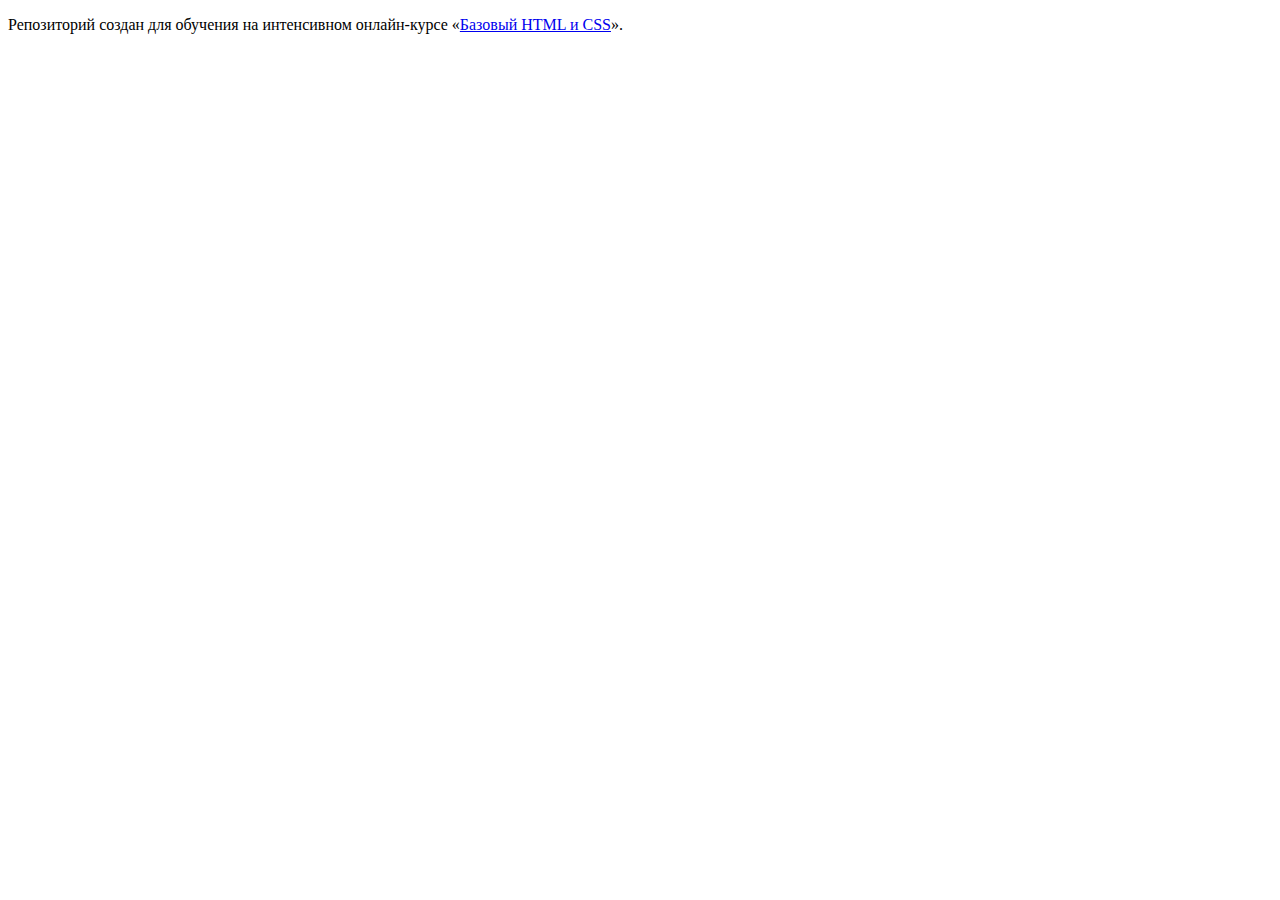
==== index.html @ 3722a463 ":hatching_chick:" ====
<!DOCTYPE html>
<html lang="ru">
  <head>
    <meta charset="utf-8">
    <title>HTML Academy: Барбершоп</title>
  </head>
  <body>

    <p>Репозиторий создан для обучения на интенсивном онлайн‑курсе «<a href="https://htmlacademy.ru/intensive/htmlcss">Базовый HTML и CSS</a>».</p>

  </body>
</html>
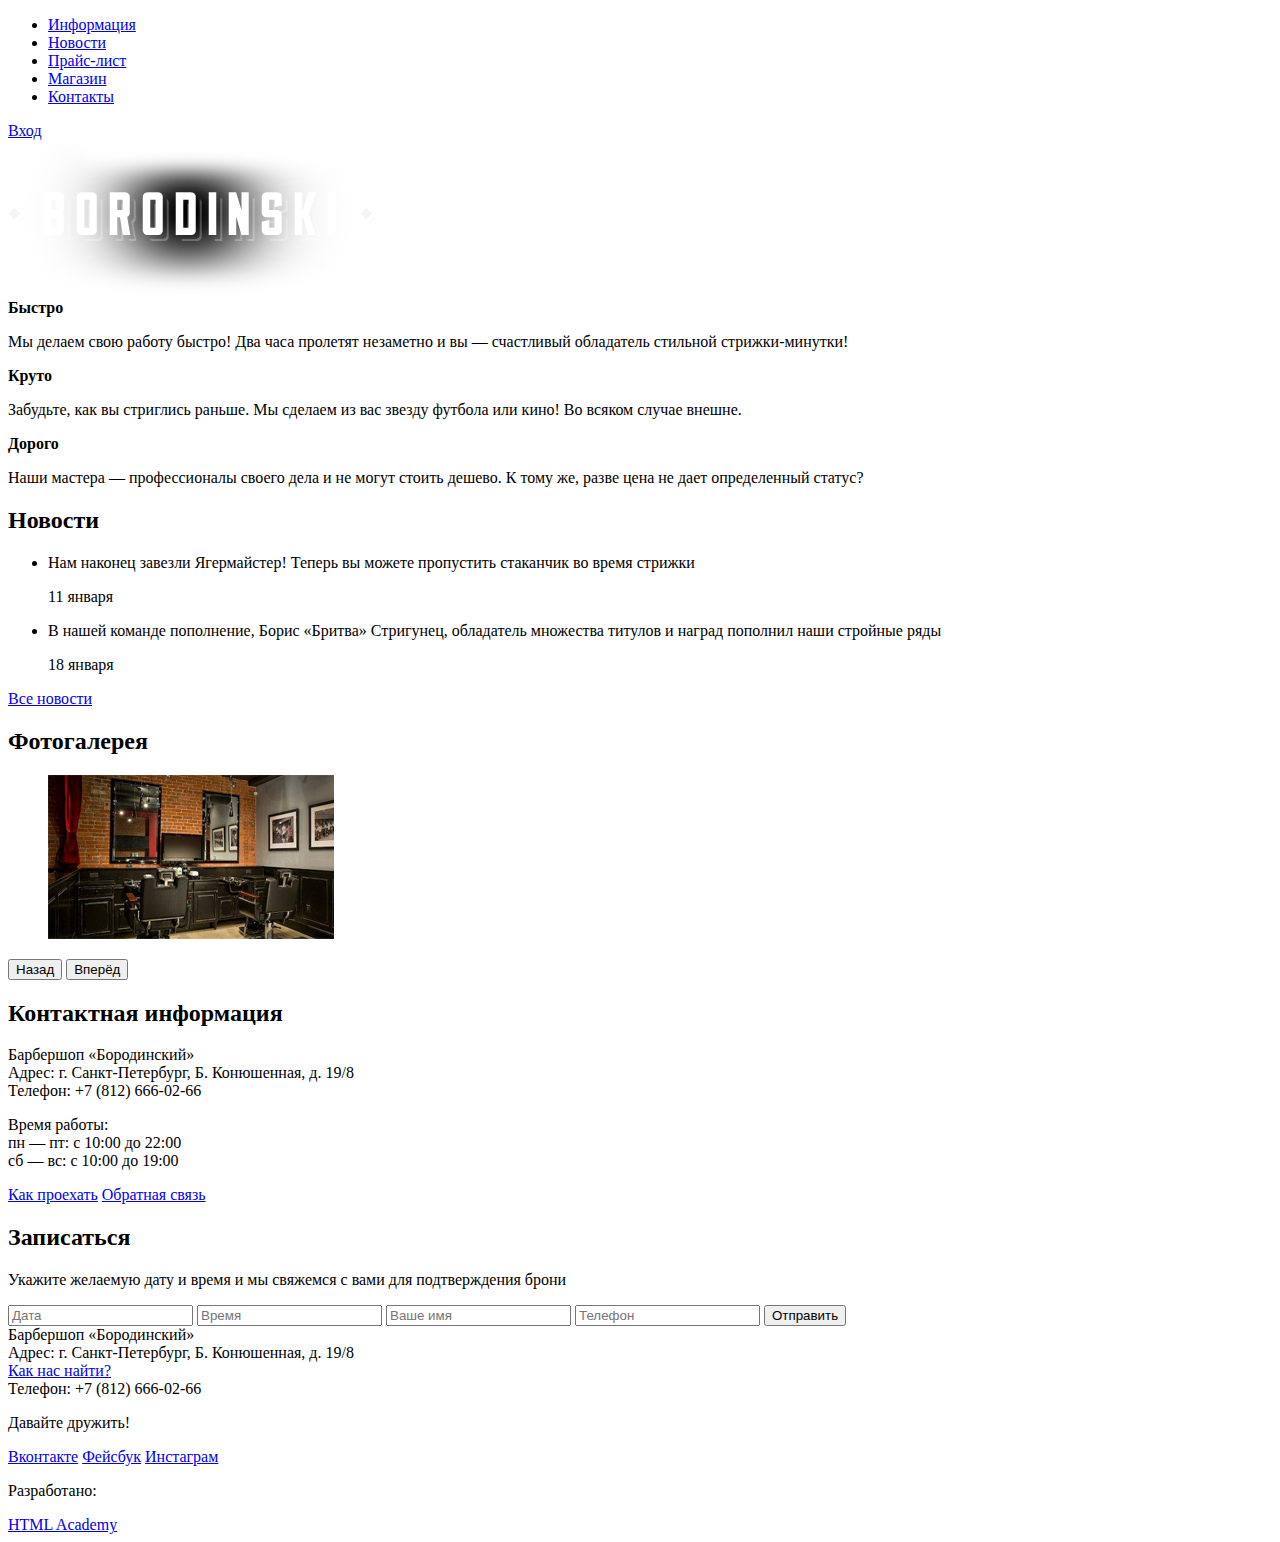
==== commit 74e6cd81: "#19 Подготовка графики и текстовых стилей «Барбершопа»" ====
--- a/index.html
+++ b/index.html
@@ -2,11 +2,128 @@
 <html lang="ru">
   <head>
     <meta charset="utf-8">
-    <title>HTML Academy: Барбершоп</title>
+    <title>Барбершоп «Бородинский»</title>
+		<link href="style.css" rel="stylesheet">
   </head>
   <body>
-
-    <p>Репозиторий создан для обучения на интенсивном онлайн‑курсе «<a href="https://htmlacademy.ru/intensive/htmlcss">Базовый HTML и CSS</a>».</p>
-
+    <header class="main-header">
+      <div class="container">
+        <nav class="main-navigation">
+          <ul>
+            <li>
+              <a href="#">Информация</a>
+            </li>
+            <li>
+              <a href="#">Новости</a>
+            </li>
+            <li>
+              <a href="#">Прайс-лист</a>
+            </li>
+            <li>
+              <a href="#">Магазин</a>
+            </li>
+            <li>
+              <a href="#">Контакты</a>
+            </li>
+          </ul>
+        </nav>
+        <div class="user-block">
+          <a class="login" href="#">Вход</a>
+        </div>
+      </div>
+    </header>
+    <main class="container">
+      <div class="index-logo">
+        <img src="img/index-logo.png" width="368" height="155" alt="Барбершоп «Бородинский»">
+      </div>
+      <section class="features">
+        <div class="features-item">
+          <b class="features-name">Быстро</b>
+          <p>Мы делаем свою работу быстро! Два часа пролетят незаметно и вы — счастливый обладатель стильной стрижки-минутки!</p>
+        </div>
+        <div class="features-item">
+          <b class="features-name">Круто</b>
+          <p>Забудьте, как вы стриглись раньше. Мы сделаем из вас звезду футбола или кино! Во всяком случае внешне.</p>
+        </div>
+        <div class="features-item">
+          <b class="features-name">Дорого</b>
+          <p>Наши мастера — профессионалы своего дела и не могут стоить дешево. К тому же, разве цена не дает определенный статус?</p>
+        </div>
+      </section>
+      <div class="index-content">
+        <div class="index-content-left">
+          <h2 class="index-content-title">Новости</h2>
+          <ul class="news-preview">
+            <li>
+              <p>Нам наконец завезли Ягермайстер! Теперь вы можете пропустить стаканчик во время стрижки</p>
+              <time datetime="2016-01-11">11 января</time>
+            </li>
+            <li>
+              <p>В нашей команде пополнение, Борис «Бритва» Стригунец, обладатель множества титулов и наград пополнил наши стройные ряды</p>
+              <time datetime="2016-01-18">18 января</time>
+            </li>
+          </ul>
+          <a class="btn" href="#">Все новости</a>
+        </div>
+        <div class="index-content-right">
+          <h2 class="index-content-title">Фотогалерея</h2>
+          <div class="gallery">
+            <figure class="gallery-content">
+              <img src="img/photo-1.jpg" width="286" height="164" alt="">
+            </figure>
+            <button class="btn gallery-prev">Назад</button>
+            <button class="btn gallery-next">Вперёд</button>
+          </div>
+        </div>
+      </div>
+      <div class="index-content">
+        <div class="index-content-left">
+          <h2 class="index-content-title">Контактная информация</h2>
+          <p>
+            Барбершоп «Бородинский»<br>
+            Адрес: г. Санкт-Петербург, Б. Конюшенная, д. 19/8<br>
+            Телефон: +7 (812) 666-02-66
+          </p>
+          <p>
+            Время работы:<br>
+            пн — пт: с 10:00 до 22:00<br>
+            сб — вс: с 10:00 до 19:00
+          </p>
+          <a class="btn" href="#">Как проехать</a>
+          <a class="btn" href="#">Обратная связь</a>
+        </div>
+        <div class="index-content-right">
+          <h2 class="index-content-title">Записаться</h2>
+          <p>Укажите желаемую дату и время и мы свяжемся с вами для подтверждения брони</p>
+          <form class="appointment-form" action="https://echo.htmlacademy.ru" method="post">
+            <input type="text" name="date" value="" placeholder="Дата">
+            <input type="text" name="time" value="" placeholder="Время">
+            <input type="text" name="name" value="" placeholder="Ваше имя">
+            <input type="tel" name="phone" value="" placeholder="Телефон">
+            <button class="btn" type="submit">Отправить</button>
+          </form>
+        </div>
+      </div>
+    </main>
+    <footer class="main-footer">
+      <div class="container">
+        <section class="footer-contacts">
+          Барбершоп «Бородинский»<br>
+          Адрес: г. Санкт-Петербург, Б. Конюшенная, д. 19/8<br>
+          <a href="#">Как нас найти?</a><br>
+          Телефон: +7 (812) 666-02-66
+        </section>
+        <section class="footer-social">
+          <p>Давайте дружить!</p>
+          <a class="social-btn social-btn-vk" href="#">Вконтакте</a>
+          <a class="social-btn social-btn-fb" href="#">Фейсбук</a>
+          <a class="social-btn social-btn-inst" href="#">Инстаграм</a>
+        </section>
+        <section class="footer-copyright">
+          <p>Разработано:</p>
+          <a class="btn" href="https://htmlacademy.ru">HTML Academy</a>
+        </section>
+      </div>
+    </footer>
   </body>
-</html>
+</html>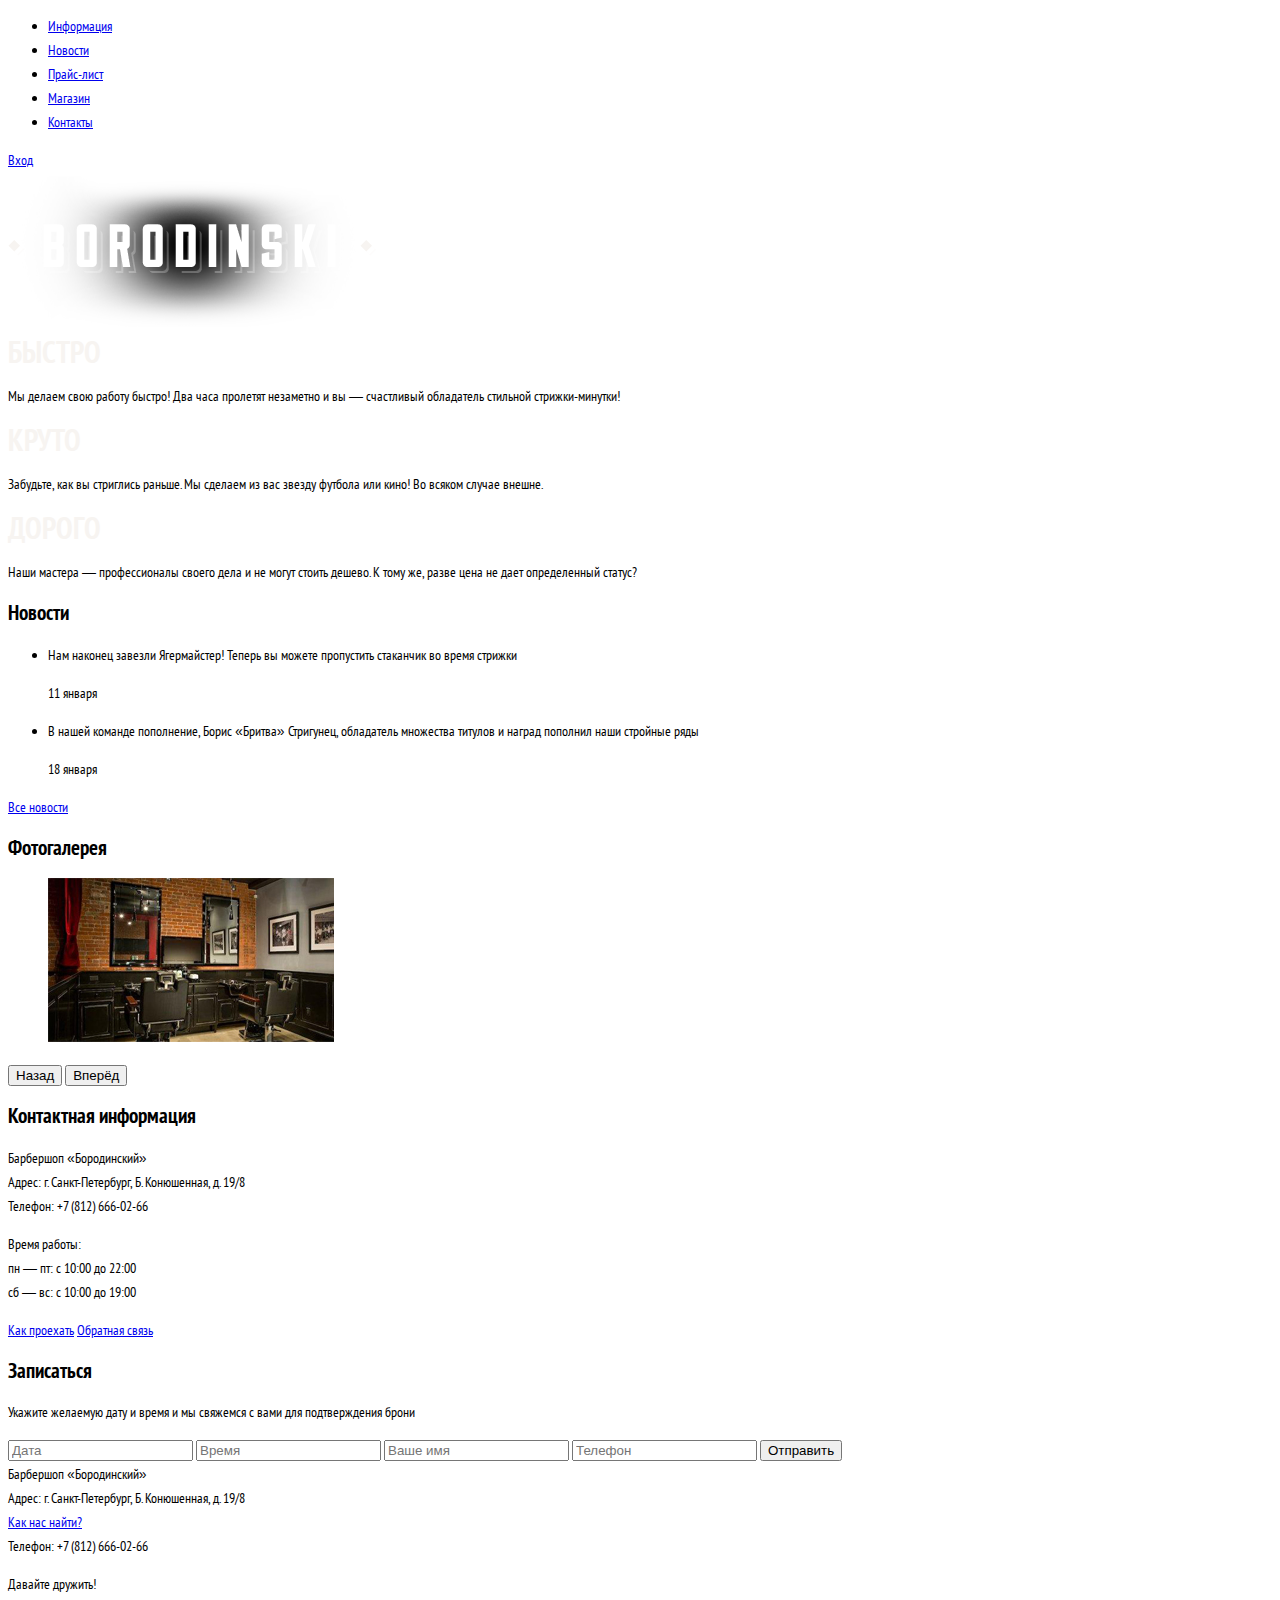
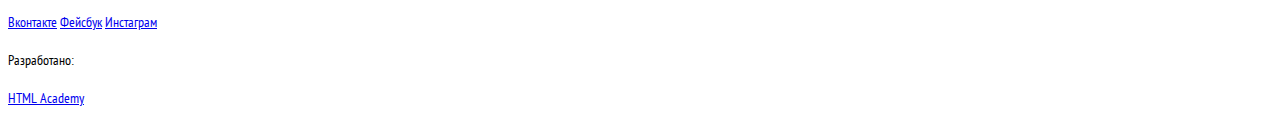
==== commit c77b5b8f: "#19 Подготовка графики и текстовых стилей «Барбершопа», исправление замечаний" ====
--- a/index.html
+++ b/index.html
@@ -3,7 +3,7 @@
   <head>
     <meta charset="utf-8">
     <title>Барбершоп «Бородинский»</title>
-		<link href="style.css" rel="stylesheet">
+		<link href="css/style.css" rel="stylesheet">
   </head>
   <body>
     <header class="main-header">
--- a/css/style.css
+++ b/css/style.css
@@ -0,0 +1,40 @@
+@font-face {
+	font-family: "PT Sans Narrow";
+	src:
+		local("PT Sans Narrow"),
+		url("../fonts/ptsansnarrow.woff") format("woff"),
+		url(https://fonts.googleapis.com/css?family=PT+Sans+Narrow);
+  font-weight: normal;
+  font-style: normal;
+}
+
+@font-face {
+	font-family: "PT Sans Narrow";
+	src:
+		local("PT Sans Narrow Bold"),
+		url("../fonts/ptsansnarrowbold.woff") format("woff"),
+		url(https://fonts.googleapis.com/css?family=PT+Sans+Narrow:700);
+  font-weight: bold;
+  font-style: normal;
+}
+
+body {
+	font-size: 14px; 
+	line-height: 24px;
+	color: #000000;
+	font-weight: normal;
+  font-family: "PT Sans Narrow", "Arial", sans-serif;   
+}
+
+h1 {
+  font-size: 30px;
+	line-height: 36px; 
+	text-transform: uppercase;
+}
+
+.features-name {
+	font-size: 30px;
+	line-height: 36px;
+	color: #f7f4f1;
+	text-transform: uppercase; 
+}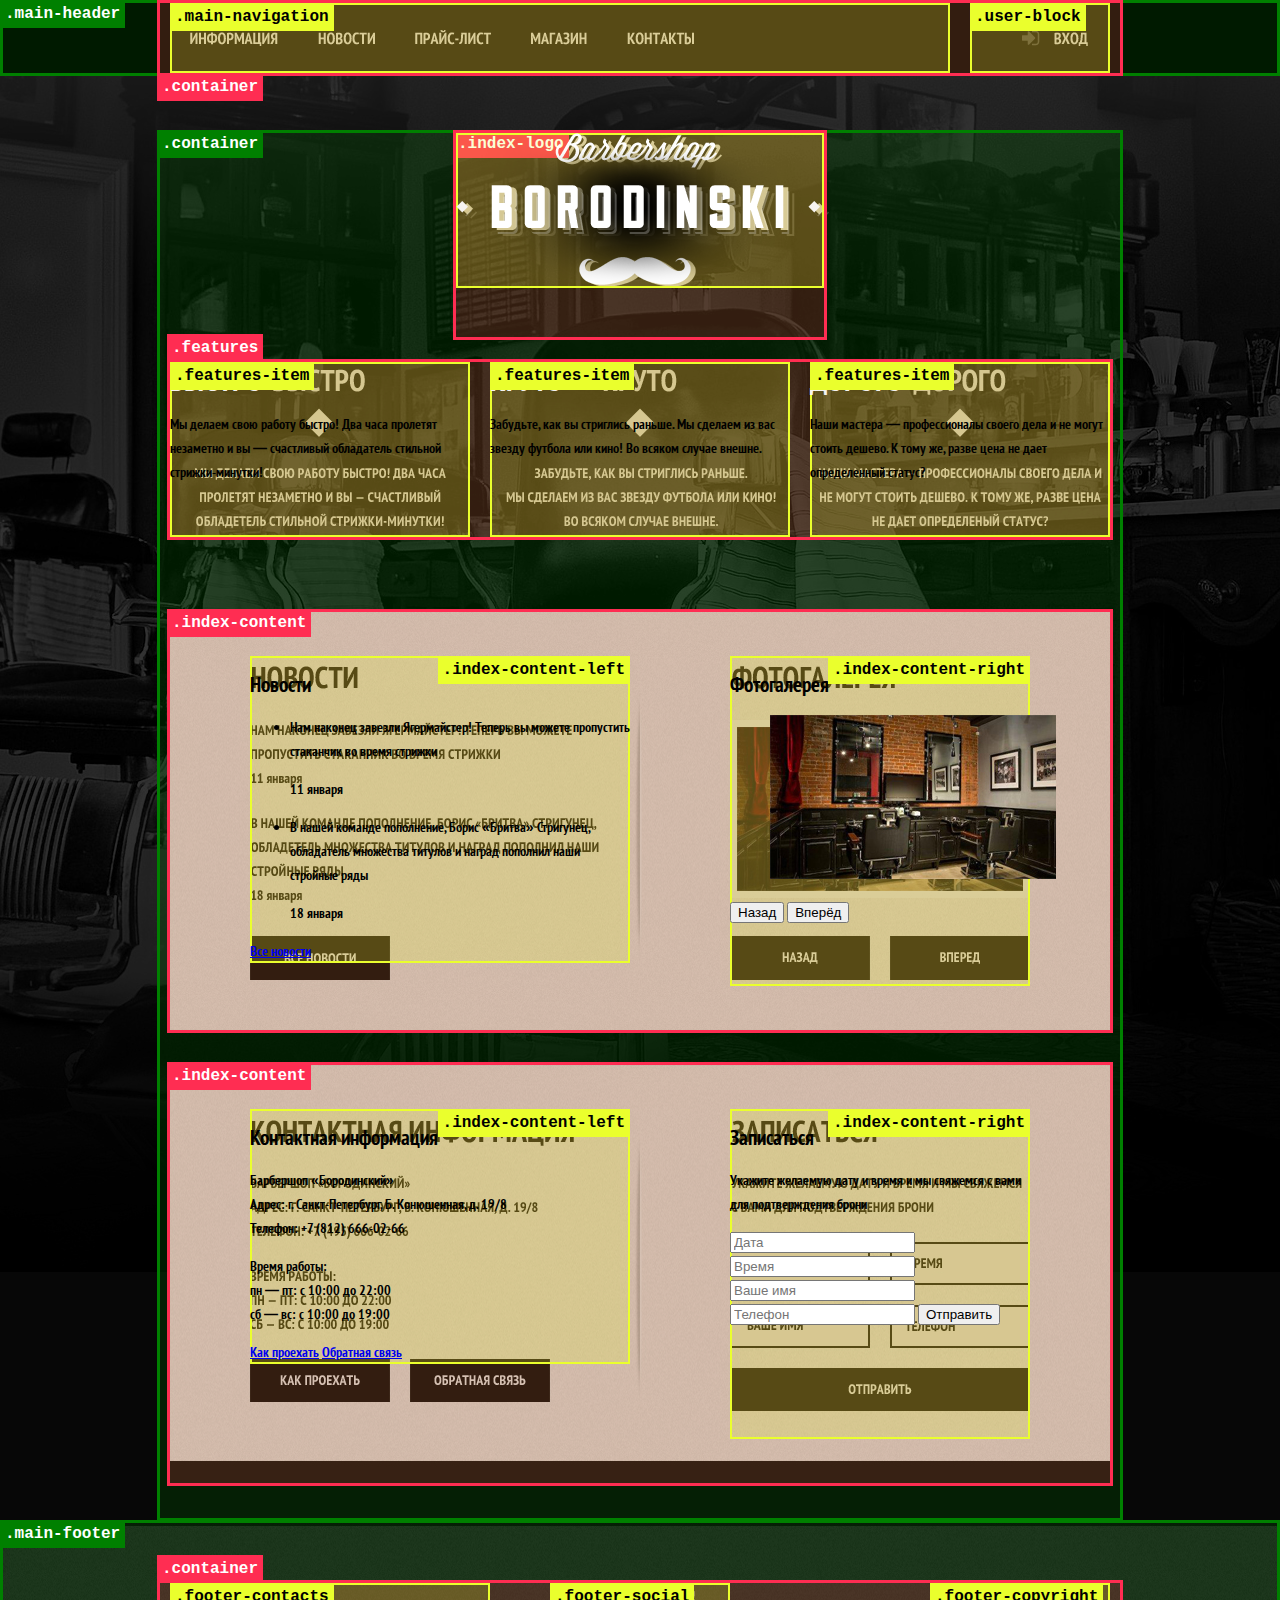
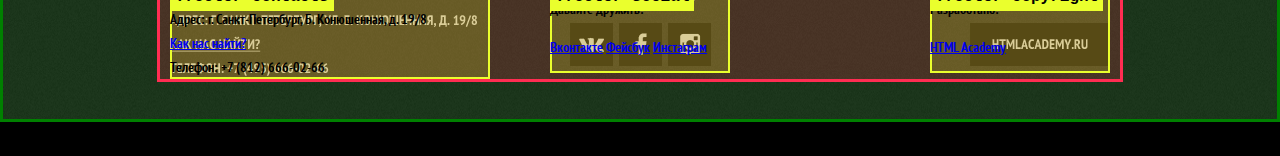
==== commit c1f2812d: "#23 Сетка «Барбершопа»" ====
--- a/index.html
+++ b/index.html
@@ -3,12 +3,12 @@
   <head>
     <meta charset="utf-8">
     <title>Барбершоп «Бородинский»</title>
-		<link href="css/style.css" rel="stylesheet">
+		<link href="css/style1.css" rel="stylesheet">
   </head>
   <body>
     <header class="main-header">
-      <div class="container">
-        <nav class="main-navigation">
+      <div class="container clearfix">
+        <nav class="main-navigation"><!--
           <ul>
             <li>
               <a href="#">Информация</a>
@@ -25,18 +25,18 @@
             <li>
               <a href="#">Контакты</a>
             </li>
-          </ul>
+          </ul>-->
         </nav>
         <div class="user-block">
           <a class="login" href="#">Вход</a>
         </div>
       </div>
     </header>
-    <main class="container">
+    <main class="container clearfix">
       <div class="index-logo">
         <img src="img/index-logo.png" width="368" height="155" alt="Барбершоп «Бородинский»">
       </div>
-      <section class="features">
+      <section class="features clearfix">
         <div class="features-item">
           <b class="features-name">Быстро</b>
           <p>Мы делаем свою работу быстро! Два часа пролетят незаметно и вы — счастливый обладатель стильной стрижки-минутки!</p>
@@ -50,7 +50,7 @@
           <p>Наши мастера — профессионалы своего дела и не могут стоить дешево. К тому же, разве цена не дает определенный статус?</p>
         </div>
       </section>
-      <div class="index-content">
+      <div class="index-content clearfix">
         <div class="index-content-left">
           <h2 class="index-content-title">Новости</h2>
           <ul class="news-preview">
@@ -76,7 +76,7 @@
           </div>
         </div>
       </div>
-      <div class="index-content">
+      <div class="index-content clearfix">
         <div class="index-content-left">
           <h2 class="index-content-title">Контактная информация</h2>
           <p>
@@ -106,7 +106,7 @@
       </div>
     </main>
     <footer class="main-footer">
-      <div class="container">
+      <div class="container clearfix">
         <section class="footer-contacts">
           Барбершоп «Бородинский»<br>
           Адрес: г. Санкт-Петербург, Б. Конюшенная, д. 19/8<br>
--- a/css/style1.css
+++ b/css/style1.css
@@ -0,0 +1,335 @@
+@font-face {
+	font-family: "PT Sans Narrow";
+	src:
+		local("PT Sans Narrow"),
+		url("../fonts/ptsansnarrow.woff") format("woff"),
+		url(https://fonts.googleapis.com/css?family=PT+Sans+Narrow);
+  font-weight: normal;
+  font-style: normal;
+}
+
+@font-face {
+	font-family: "PT Sans Narrow";
+	src:
+		local("PT Sans Narrow Bold"),
+		url("../fonts/ptsansnarrowbold.woff") format("woff"),
+		url(https://fonts.googleapis.com/css?family=PT+Sans+Narrow:700);
+  font-weight: bold;
+  font-style: normal;
+}
+
+body {
+	font-size: 14px; 
+	line-height: 24px;
+	color: #000000;
+	font-weight: bold;
+  font-family: "PT Sans Narrow", "Arial", sans-serif;   
+}
+
+h1 {
+  font-size: 30px;
+	line-height: 36px; 
+	text-transform: uppercase;
+}
+
+.features-name {
+	font-size: 30px;
+	line-height: 36px;
+	color: #f7f4f1;
+	text-transform: uppercase; 
+}
+
+
+
+html,
+body {
+  min-width: 1122px;
+  min-height: 1750px;
+  margin: 0;
+  padding: 0;
+}
+
+body {
+  background: #000000 url("../img/barbershop-index.jpg") no-repeat 50% 3px;
+  background-size: 2560px auto;
+}
+
+.clearfix::after {
+  content: "";
+
+  display: table;
+  clear: both;
+}
+
+.container {
+  width: 940px;
+  margin: 0 auto;
+  padding: 0 10px;
+}
+
+.main-header {
+  margin-bottom: 60px;
+}
+
+.main-navigation {
+  float: left;
+  width: 780px;
+
+  /* Только для оформления сетки */
+  min-height: 70px;
+}
+
+.user-block {
+  float: right;
+  width: 140px;
+
+  /* Только для оформления сетки */
+  min-height: 70px;
+}
+
+.index-logo {
+  width: 368px;
+  min-height: 204px;
+  margin-right: auto;
+  margin-left: auto;
+  margin-bottom: 25px;
+}
+
+.features {
+  margin-bottom: 75px;
+}
+
+.features-item {
+  float: left;
+  width: 300px;
+  margin-right: 20px;
+  
+  /* Только для оформления сетки */
+  min-height: 175px;
+}
+
+.features-item:last-child {
+  margin-right: 0;
+}
+
+.index-content {
+  margin-bottom: 35px;
+  padding: 44px 80px;
+}
+
+.index-content-left {
+  float: left;
+  width: 380px;
+  
+  /* Только для оформления сетки */
+  min-height: 200px;
+}
+
+.index-content-right {
+  float: right;
+  width: 300px;
+
+  /* Только для оформления сетки */
+  min-height: 330px;
+}
+
+.main-footer {
+  margin-top: 5px;
+  padding-top: 60px;
+  padding-bottom: 40px;
+}
+
+.footer-contacts {
+  float: left;
+  width: 320px;
+  margin-right: 60px;
+
+  /* Только для оформления сетки */
+  min-height: 90px;
+}
+
+.footer-social {
+  float: left;
+  width: 180px;
+
+  /* Только для оформления сетки */
+  min-height: 90px;
+}
+
+.footer-copyright {
+  float: right;
+  width: 180px;
+
+  /* Только для оформления сетки */
+  min-height: 90px;
+}
+
+
+
+
+
+
+
+
+
+
+
+
+
+
+
+
+
+
+
+
+
+
+/*======================================
+ Системное оформление - не изменять
+=======================================*/
+
+body {
+  padding: 3px;
+}
+
+body > *,
+body > * > *,
+body > * > * > * {
+  position: relative;
+}
+
+body > *::before,
+body > * > *::before,
+body > * > * > *::before {
+  content: "";
+  position: absolute;
+
+  height: 24px;
+  padding: 2px 5px;
+
+  font-weight: bold;
+  font-size: 16px;
+  line-height: 24px;
+  font-family: "Courier New", monotype;
+  white-space: nowrap;
+}
+
+body > *::before {
+  top: -3px;
+  left: -3px;
+}
+
+body > * > *::before {
+  top: -3px;
+  left: -3px;
+}
+
+body > * > * > *::before {
+  top: 0;
+  left: 0;
+}
+
+body > * {
+  background: rgba(0, 128, 0, 0.2);
+  box-shadow: 0 0 0 3px green;
+}
+
+body > *::before {
+  color: white;
+
+  background: green;
+}
+
+body > * > * {
+  background: rgba(255, 45, 82, 0.2);
+  box-shadow: 0 0 0 3px rgb(255, 45, 82);
+}
+
+body > * > *::before {
+  color: white;
+
+  background: rgb(255, 45, 82);
+}
+
+body > * > * > * {
+  background: rgba(234, 255, 45, 0.2);
+  box-shadow: inset 0 0 0 2px rgb(234, 255, 45);
+
+}
+
+body > * > * > *::before {
+  color: black;
+
+  background: rgb(234, 255, 45);
+}
+
+.main-header::before {
+  content: ".main-header";
+}
+
+.container::before {
+  content: ".container";
+}
+
+.main-header .container::before {
+  top: auto;
+  bottom: -28px;
+}
+
+.main-navigation::before {
+  content: ".main-navigation";
+}
+
+.user-block::before {
+  content: ".user-block";
+}
+
+.index-logo::before {
+  content: ".index-logo";
+}
+
+.features::before {
+  content: ".features";
+  top: -28px;
+}
+
+.features-item::before {
+  content: ".features-item";
+}
+
+.index-content::before {
+  content: ".index-content";
+}
+
+.index-content-left::before {
+  content: ".index-content-left";
+  left: auto;
+  right: 0;
+}
+
+.index-content-right::before {
+  content: ".index-content-right";
+  left: auto;
+  right: 0;
+}
+
+.main-footer::before {
+  content: ".main-footer";
+}
+
+.main-footer .container::before {
+  top: -28px;
+}
+
+.footer-contacts::before {
+  content: ".footer-contacts";
+}
+
+.footer-social::before {
+  content: ".footer-social";
+}
+
+.footer-copyright::before {
+  content: ".footer-copyright";
+}